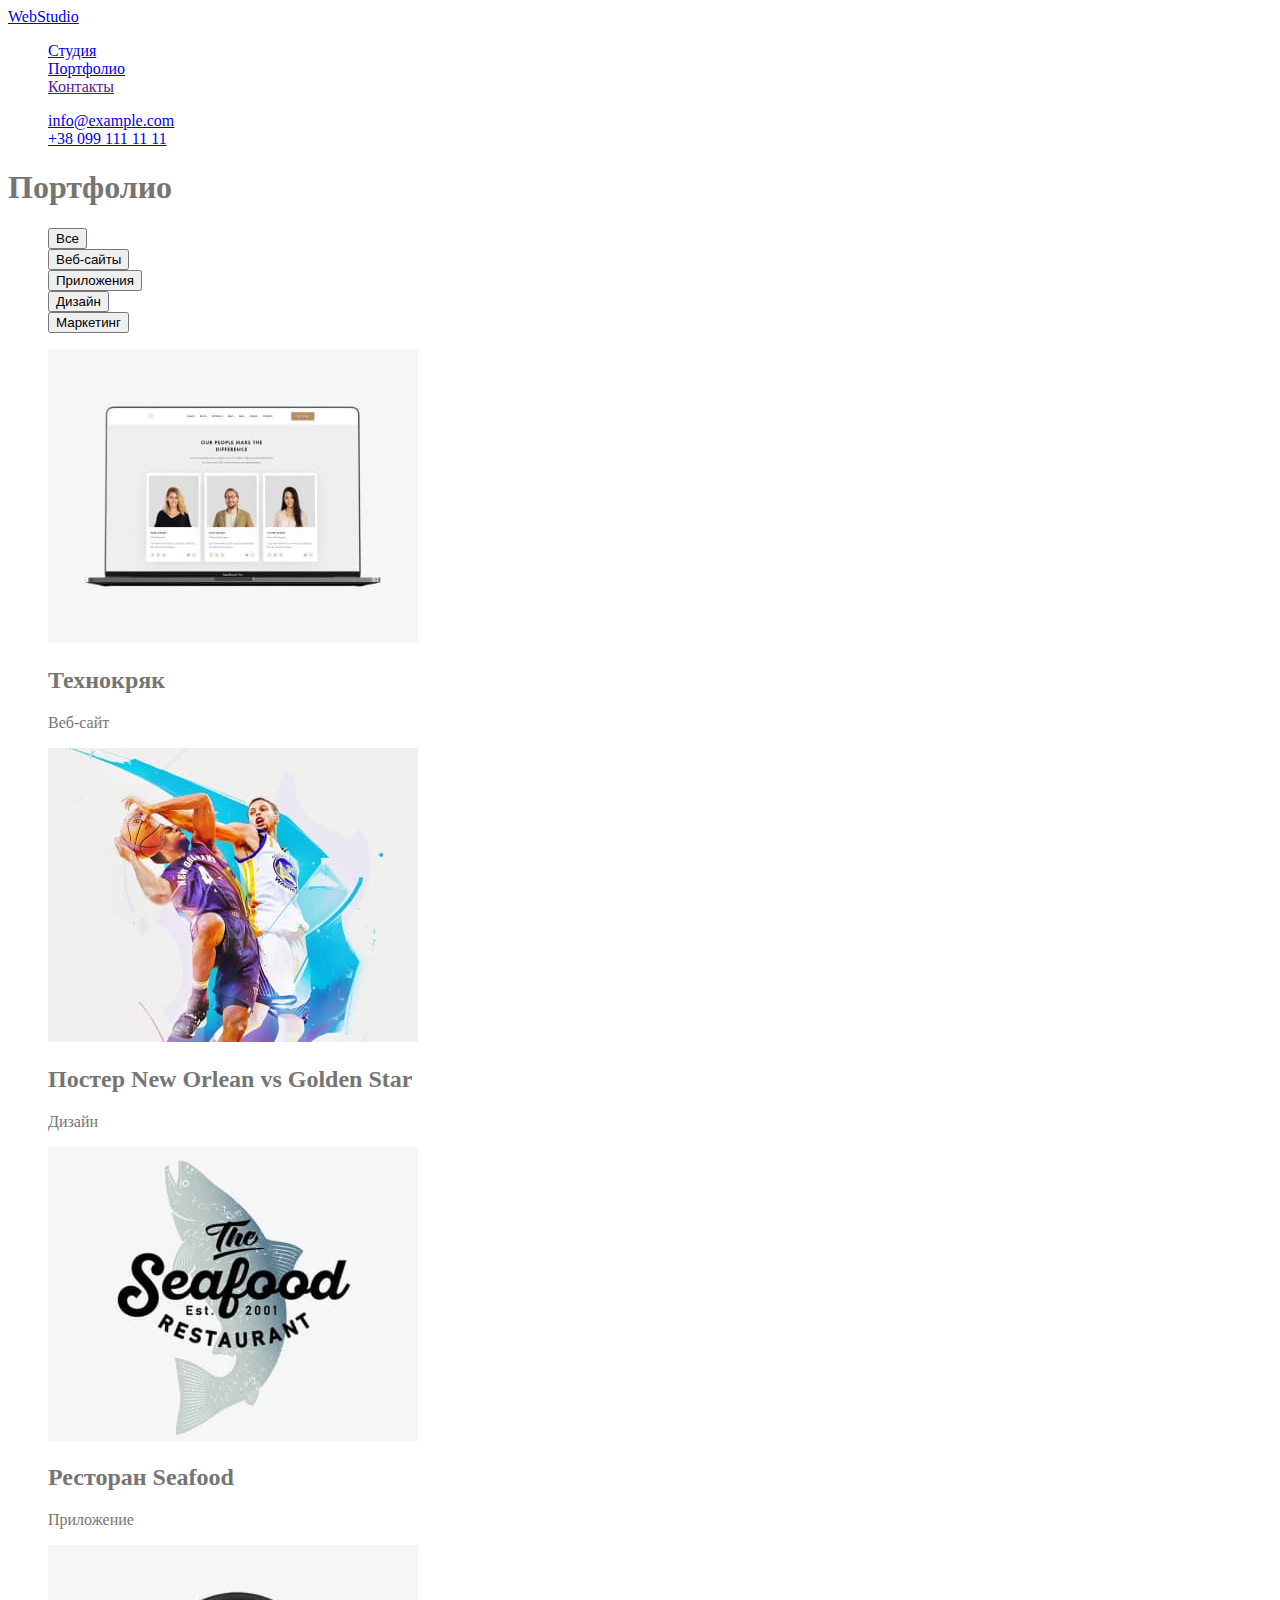
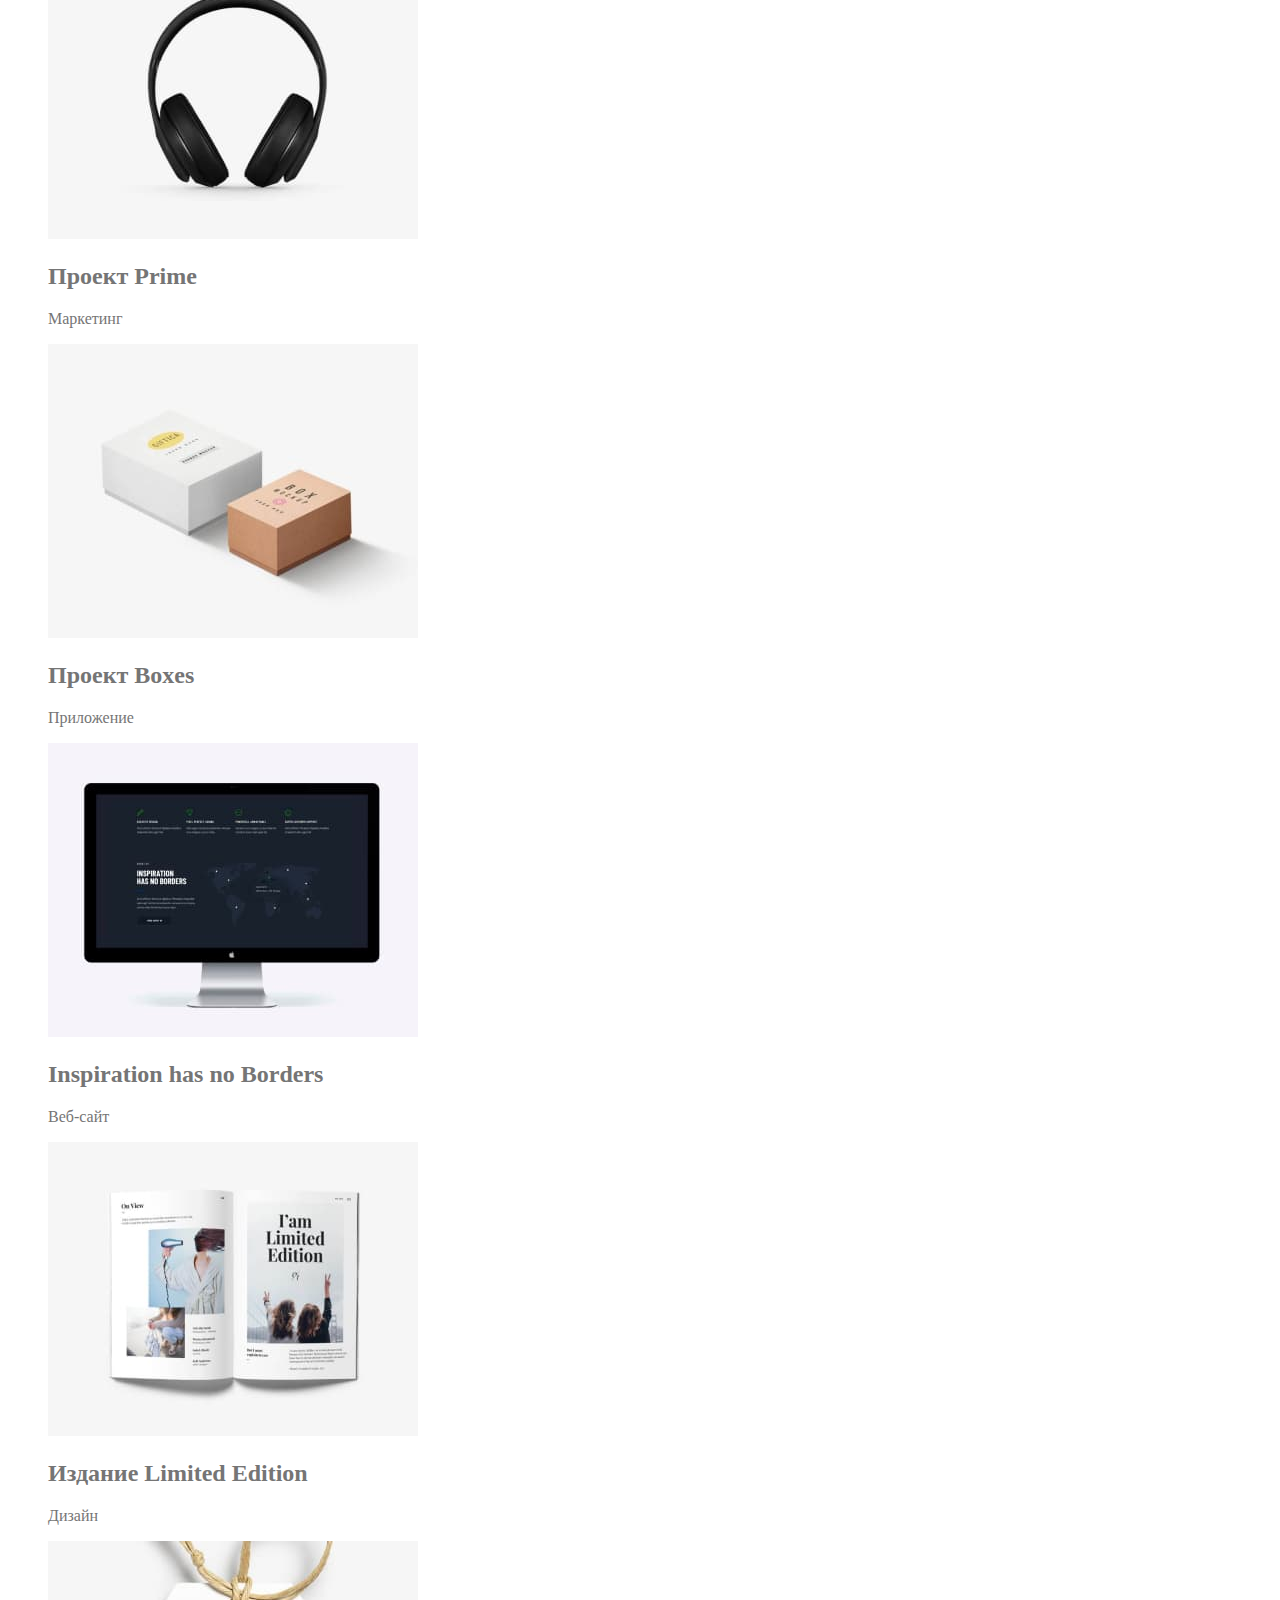
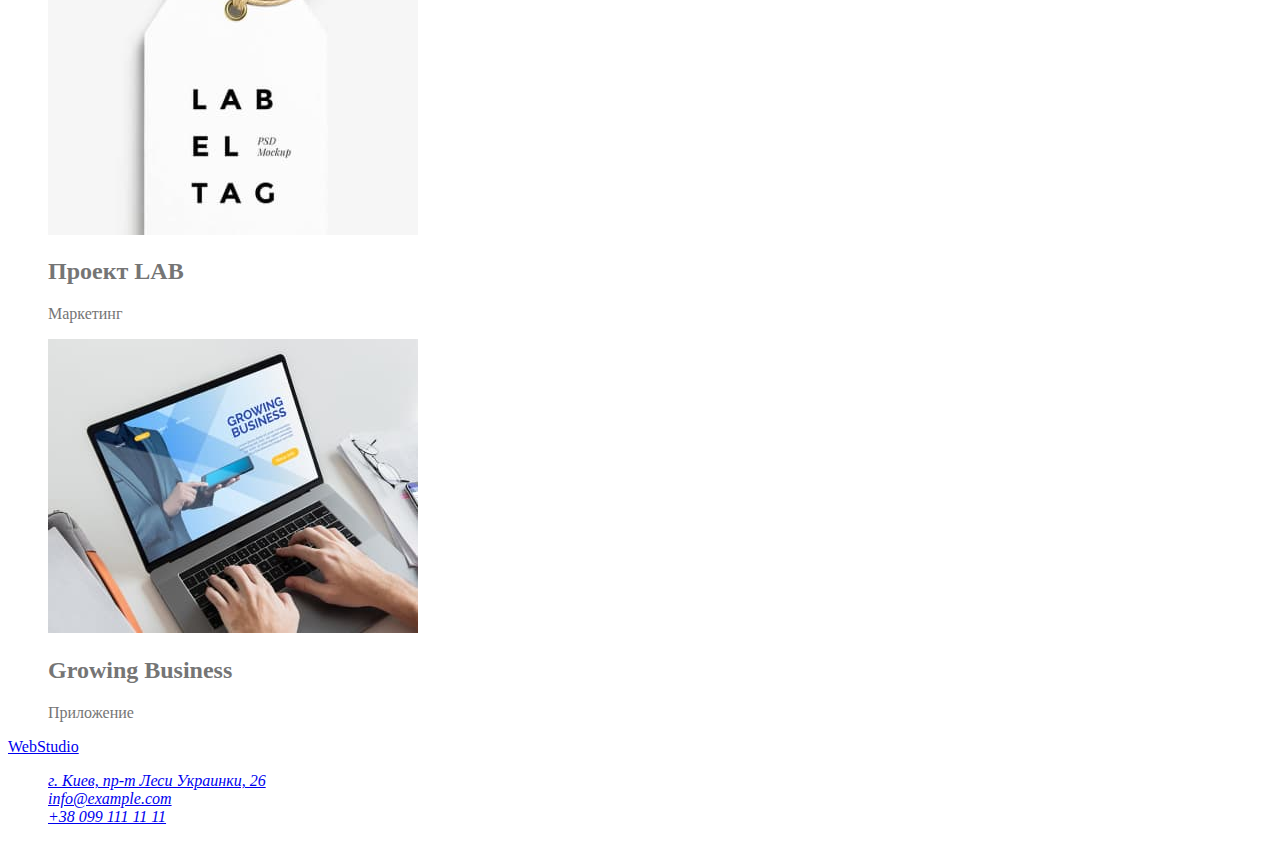
==== portfolio.html @ 1c6e6de5 "М2 Ч1" ====
<!DOCTYPE html>
<html lang="ru">

<head>
    <meta charset="UTF-8">
    <meta http-equiv="X-UA-Compatible" content="IE=edge">
    <meta name="viewport" content="width=device-width, initial-scale=1.0">
    <title>Фотостудия</title>
    <link rel="stylesheet" href="./CSS/styles.css">
</head>

<body class="page">
    <!-- Шапка -->
    <header class="page-header">
        <nav>
            <a href="./index.html" class="logo">WebStudio</a>
            <ul class="site-nav">
                <li><a href="./index.html" class="link">Студия</a></li>
                <li><a href="./portfolio.html" class="link">Портфолио</a></li>
                <li><a href="" class="link">Контакты</a></li>
            </ul>
        </nav>
        <ul class="contacts-nav">
            <li>
                <a href="mailto:info@example.com" class="link">info@example.com</a>
            </li>
            <li>
                <a href="tel:+380991111111" class="link">+38 099 111 11 11</a>
            </li>
        </ul>
    </header>
    <!-- Мейн -->
    <main>
        <section>
        <h1>Портфолио</h1>
        <ul>
            <li><button type="button" class="button">Все</button></li>
            <li><button type="button" class="button">Веб-сайты</button></li>
            <li><button type="button" class="button">Приложения</button></li>
            <li><button type="button" class="button">Дизайн</button></li>
            <li><button type="button" class="button">Маркетинг</button></li>
        </ul>
        <ul>
            <li>
                <img src="./images/img2-1.jpg" alt="Фото ноутбука з открытым дисплеем" width="370" height="294">
                <h2>Технокряк</h2>
                <p>Веб-сайт</p>
                <!-- <p></p> -->
            </li>
            <li>
                <img src="./images/img2-2.jpg" alt="Фото двух баскетболистов" width="370" height="294">
                <h2>Постер New Orlean vs Golden Star</h2>
                <p>Дизайн</p>
                <!-- <p></p> -->
            </li>
            <li>
                <img src="./images/img2-3.jpg" alt="Логотип ресторана морепродуктов" width="370" height="294">
                <h2>Ресторан Seafood</h2>
                <p>Приложение</p>
                <!-- <p></p> -->
            </li>
            <li>
                <img src="./images/img2-4.jpg" alt="Фото наушников" width="370" height="294">
                <h2>Проект Prime</h2>
                <p>Маркетинг</p>
                <!-- <p></p> -->
            </li>
            <li>
                <img src="./images/img2-5.jpg" alt="Фото двух коробок" width="370" height="294">
                <h2>Проект Boxes</h2>
                <p>Приложение</p>
                <!-- <p></p> -->
            </li>
            <li>
                <img src="./images/img2-6.jpg" alt="Фото моноблока Mac" width="370" height="294">
                <h2>Inspiration has no Borders</h2>
                <p>Веб-сайт</p>
                <!-- <p></p> -->
            </li>
            <li>
                <img src="./images/img2-7.jpg" alt="Фото открытой книги" width="370" height="294">
                <h2>Издание Limited Edition</h2>
                <p>Дизайн</p>
                <!-- <p></p> -->
            </li>
            <li>
                <img src="./images/img2-8.jpg" alt="Фото бирки" width="370" height="294">
                <h2>Проект LAB</h2>
                <p>Маркетинг</p>
                <!-- <p></p> -->
            </li>
            <li>
                <img src="./images/img2-9.jpg" alt="Фото процеса печати на ноутбуке" width="370" height="294">
                <h2>Growing Business</h2>
                <p>Приложение</p>
                <!-- <p></p> -->
            </li>
        </ul>
        </section>
    </main>
    <!-- Футер -->
    <footer>
        <a href="./index.html">WebStudio</a>
        <address>
            <ul>
                <li><a href="https://www.google.com.ua/maps/place/%D0%B1%D1%83%D0%BB%D1%8C%D0%B2%D0%B0%D1%80+%D0%9B%D0%B5%D1%81%D1%96+%D0%A3%D0%BA%D1%80%D0%B0%D1%97%D0%BD%D0%BA%D0%B8,+26,+%D0%9A%D0%B8%D1%97%D0%B2,+02000/@50.4265807,30.5361971,17z/data=!3m1!4b1!4m5!3m4!1s0x40d4cf0e033ecbe9:0x57a4dffefec77da0!8m2!3d50.4265807!4d30.5383858?hl=uk&authuser=0"
                        target="_blank" rel="noopener noreferrer nofollow">г. Киев, пр-т Леси Украинки, 26</a></li>
                <li><a href="mailto:info@example.com">info@example.com</a></li>
                <li><a href="tel:+380991111111">+38 099 111 11 11</a></li>
            </ul>
        </address>
    </footer>
</body>

</html>
---- CSS/styles.css ----
/* Основний колір текста #757575 */
/* Допоміжний колір текста #212121 */
/* Акцент #2196F3 */
/* Основний колір фона #FFFFFF */
/* Допоміжний колір фона #F5F4FA */

:root {
    --primary-text-color: #757575;
    --title-text-color: #212121;
    --acceent-color: #2196F3;
    --primary-bg-color: #FFFFFF;
    --
}

.page {
    background-color: #fff;
    color: #757575;
}

ul {
    list-style: none;
}

.site-nav:hover, .site-nav:focus,
.contacts-nav:hover, .contacts-nav:focus {
    color: var(--acceent-color);
}
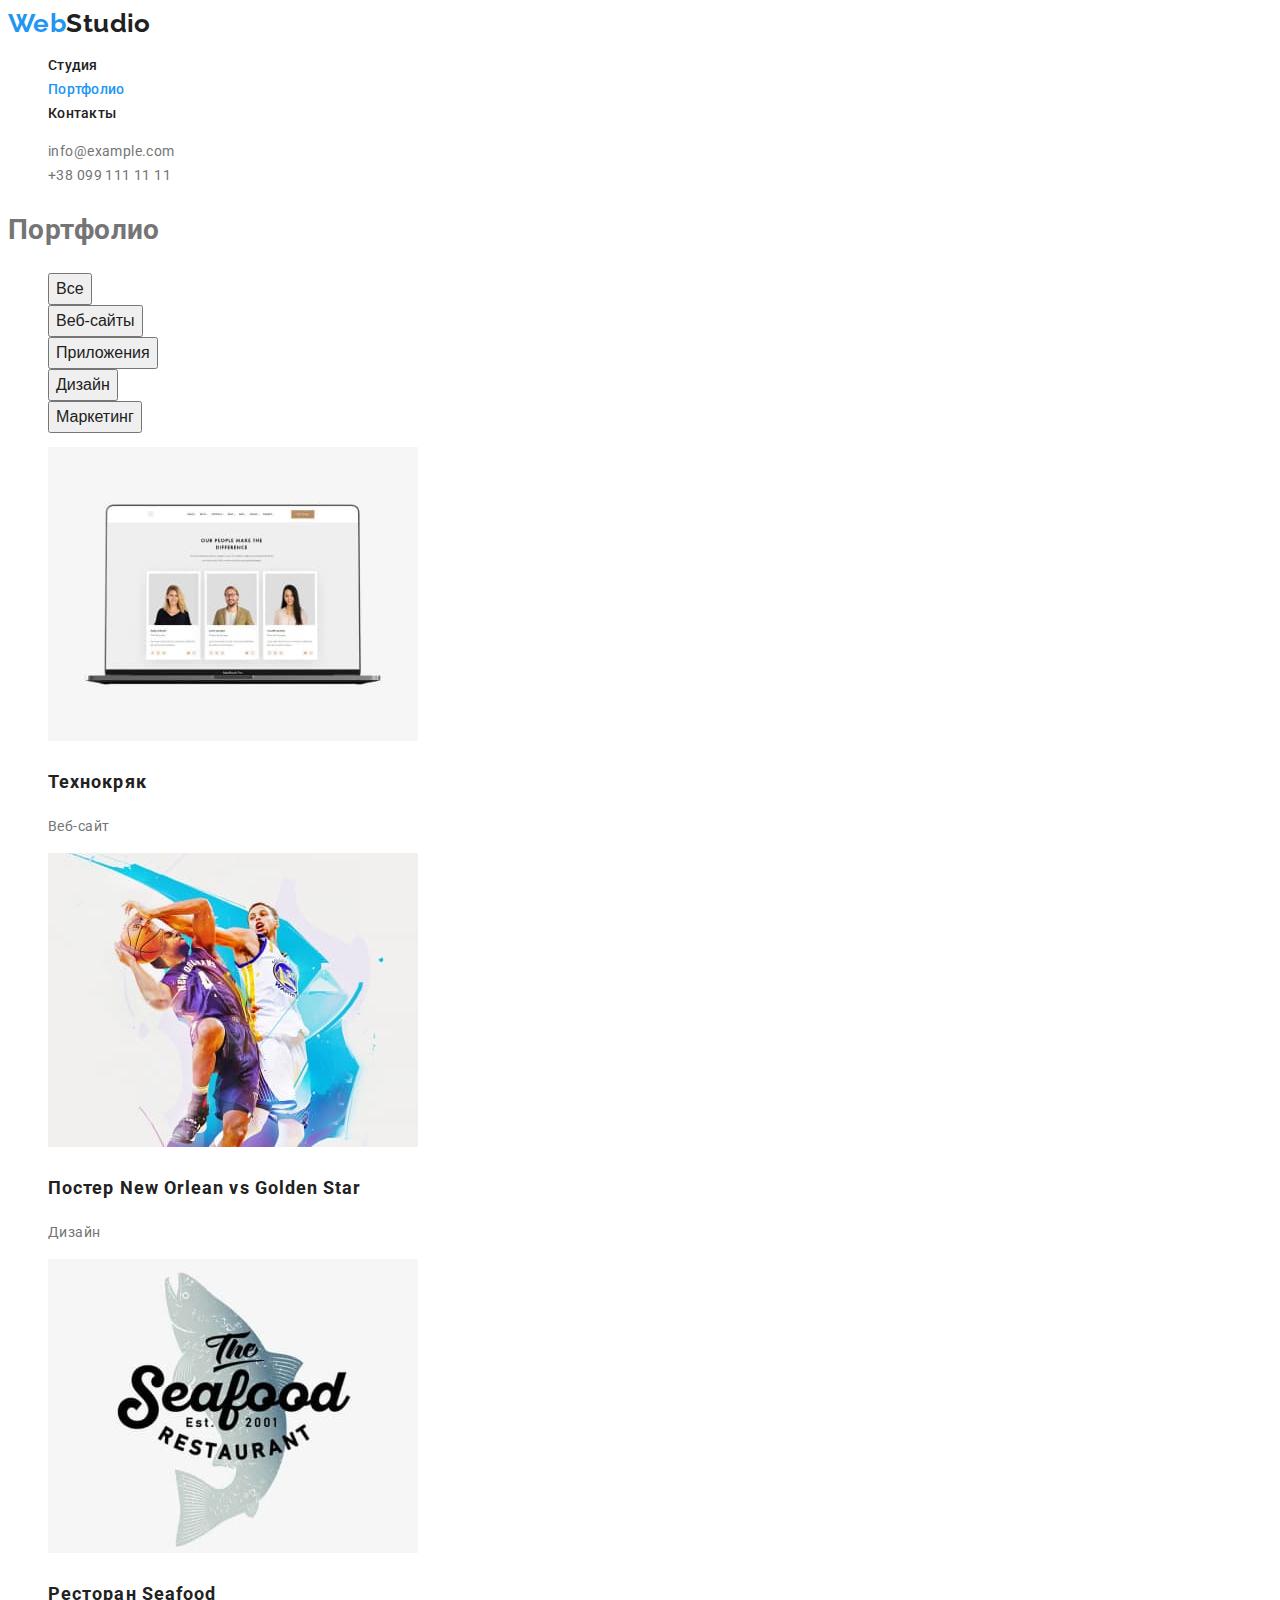
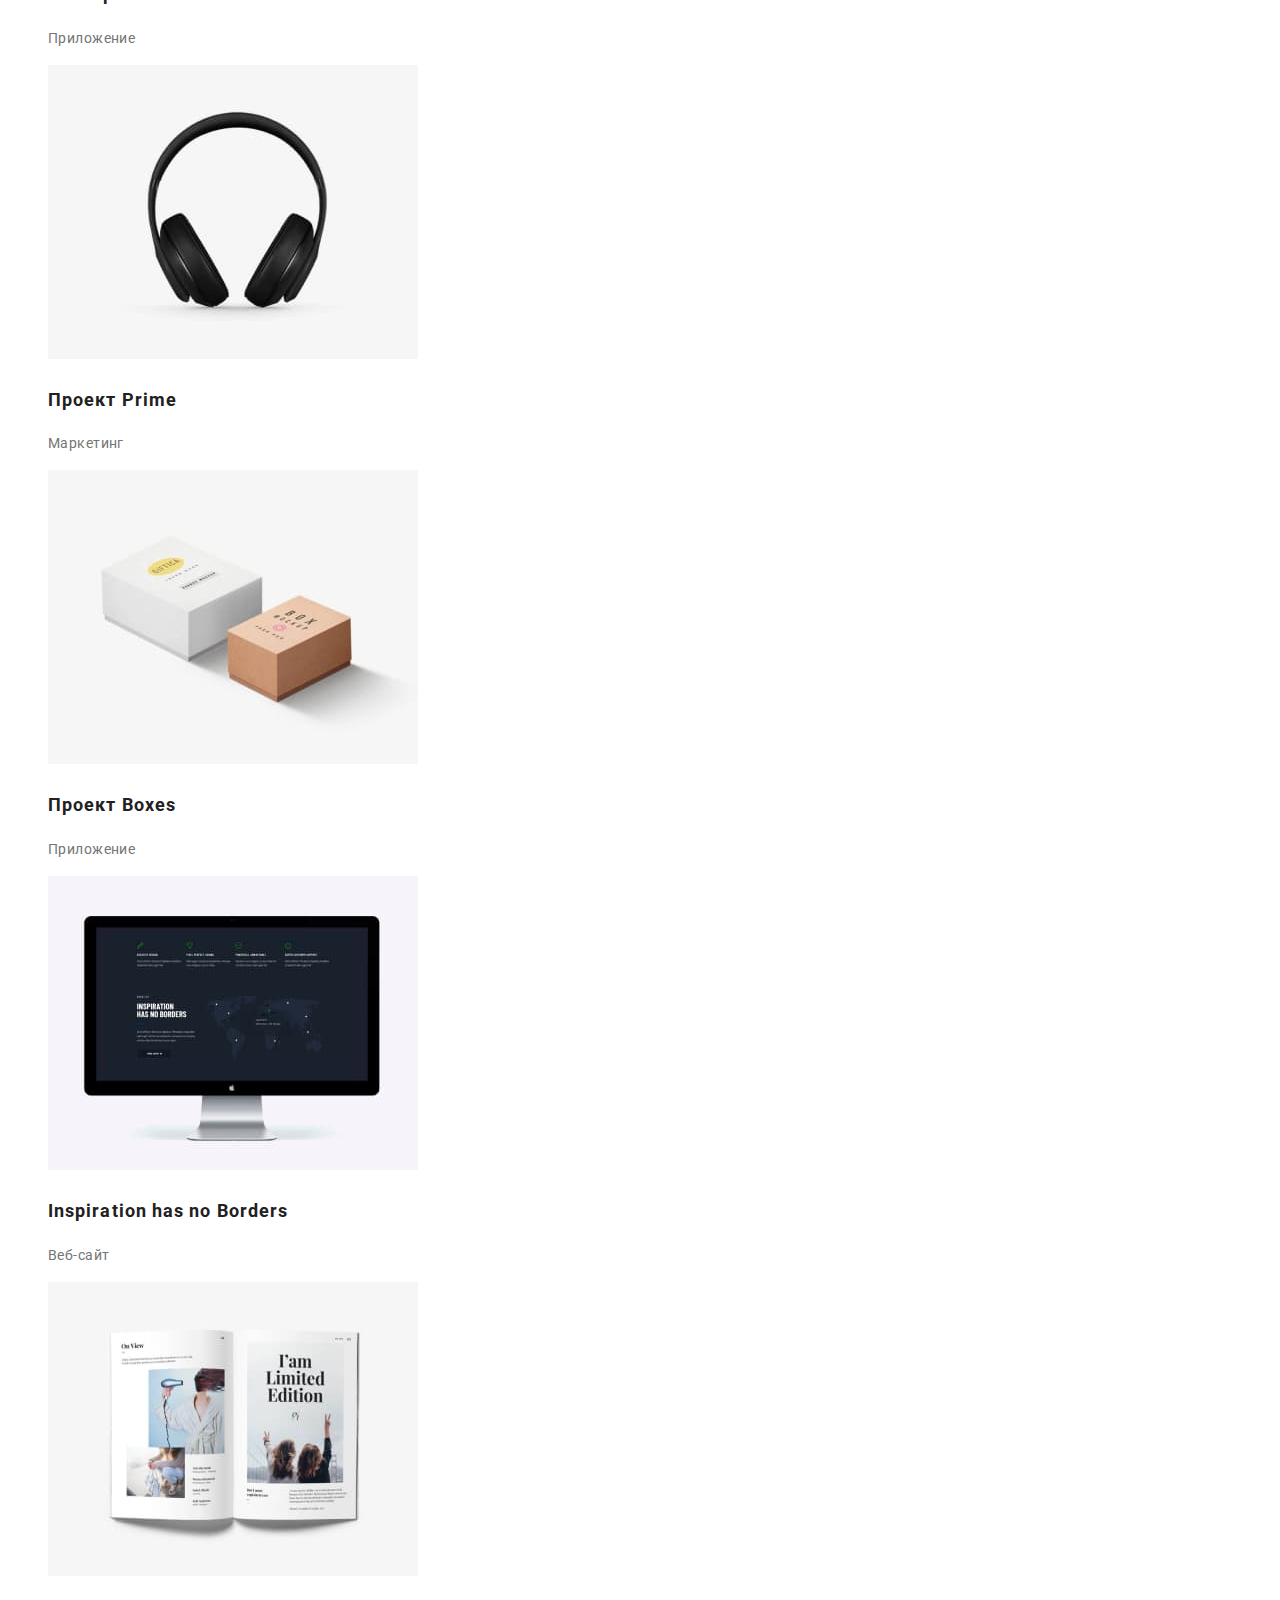
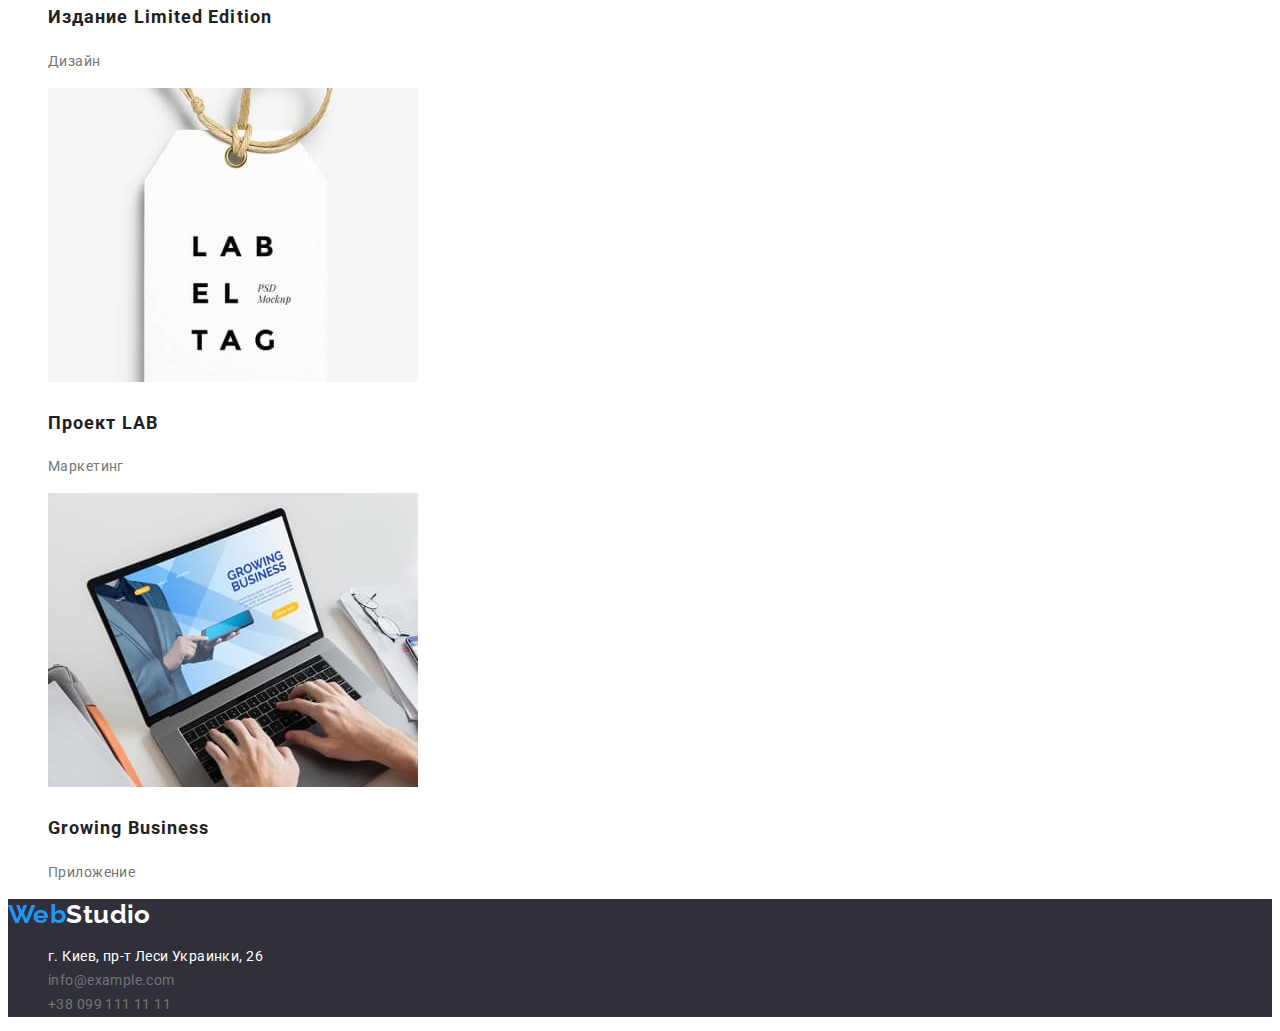
==== commit 060e282d: "М2 Ч2" ====
--- a/portfolio.html
+++ b/portfolio.html
@@ -5,93 +5,95 @@
     <meta charset="UTF-8">
     <meta http-equiv="X-UA-Compatible" content="IE=edge">
     <meta name="viewport" content="width=device-width, initial-scale=1.0">
-    <title>Фотостудия</title>
+    <title>Портфолио</title>
+    <link href="https://fonts.googleapis.com/css2?family=Raleway:wght@700&family=Roboto:wght@400;500;700;900&display=swap"
+        rel="stylesheet">
     <link rel="stylesheet" href="./CSS/styles.css">
 </head>
 
 <body class="page">
     <!-- Шапка -->
-    <header class="page-header">
-        <nav>
-            <a href="./index.html" class="logo">WebStudio</a>
-            <ul class="site-nav">
-                <li><a href="./index.html" class="link">Студия</a></li>
-                <li><a href="./portfolio.html" class="link">Портфолио</a></li>
-                <li><a href="" class="link">Контакты</a></li>
-            </ul>
-        </nav>
-        <ul class="contacts-nav">
-            <li>
-                <a href="mailto:info@example.com" class="link">info@example.com</a>
-            </li>
-            <li>
-                <a href="tel:+380991111111" class="link">+38 099 111 11 11</a>
-            </li>
+<header class="page-header">
+    <nav>
+        <a href="./index.html" class="logo"><span class="accent-header">Web</span>Studio</a>
+        <ul class="site-nav">
+            <li><a href="./index.html" class="link">Студия</a></li>
+            <li><a href="./portfolio.html" class="link current">Портфолио</a></li>
+            <li><a href="" class="link">Контакты</a></li>
         </ul>
-    </header>
+    </nav>
+    <ul class="contacts-nav">
+        <li>
+            <a href="mailto:info@example.com" class="link">info@example.com</a>
+        </li>
+        <li>
+            <a href="tel:+380991111111" class="link">+38 099 111 11 11</a>
+        </li>
+    </ul>
+</header>
     <!-- Мейн -->
     <main>
-        <section>
+        <section class="portfolio">
         <h1>Портфолио</h1>
         <ul>
-            <li><button type="button" class="button">Все</button></li>
-            <li><button type="button" class="button">Веб-сайты</button></li>
-            <li><button type="button" class="button">Приложения</button></li>
-            <li><button type="button" class="button">Дизайн</button></li>
-            <li><button type="button" class="button">Маркетинг</button></li>
+            <li><button type="button" class="portfolio-button">Все</button></li>
+            <li><button type="button" class="portfolio-button">Веб-сайты</button></li>
+            <li><button type="button" class="portfolio-button">Приложения</button></li>
+            <li><button type="button" class="portfolio-button">Дизайн</button></li>
+            <li><button type="button" class="portfolio-button">Маркетинг</button></li>
         </ul>
         <ul>
             <li>
                 <img src="./images/img2-1.jpg" alt="Фото ноутбука з открытым дисплеем" width="370" height="294">
-                <h2>Технокряк</h2>
+                <h2 class="portfolio-title">Технокряк</h2>
                 <p>Веб-сайт</p>
                 <!-- <p></p> -->
             </li>
             <li>
                 <img src="./images/img2-2.jpg" alt="Фото двух баскетболистов" width="370" height="294">
-                <h2>Постер New Orlean vs Golden Star</h2>
+                <h2 class="portfolio-title">Постер New Orlean vs Golden Star</h2>
                 <p>Дизайн</p>
                 <!-- <p></p> -->
             </li>
             <li>
                 <img src="./images/img2-3.jpg" alt="Логотип ресторана морепродуктов" width="370" height="294">
-                <h2>Ресторан Seafood</h2>
+                <h2 class="portfolio-title">Ресторан Seafood</h2>
                 <p>Приложение</p>
                 <!-- <p></p> -->
             </li>
             <li>
                 <img src="./images/img2-4.jpg" alt="Фото наушников" width="370" height="294">
-                <h2>Проект Prime</h2>
+                <h2 class="portfolio-title">Проект Prime</h2>
                 <p>Маркетинг</p>
                 <!-- <p></p> -->
             </li>
             <li>
                 <img src="./images/img2-5.jpg" alt="Фото двух коробок" width="370" height="294">
-                <h2>Проект Boxes</h2>
+                <h2 class="portfolio-title">Проект Boxes</h2>
                 <p>Приложение</p>
                 <!-- <p></p> -->
             </li>
             <li>
                 <img src="./images/img2-6.jpg" alt="Фото моноблока Mac" width="370" height="294">
-                <h2>Inspiration has no Borders</h2>
+                <h2 class="portfolio-title">Inspiration has no Borders</h2>
                 <p>Веб-сайт</p>
                 <!-- <p></p> -->
             </li>
             <li>
                 <img src="./images/img2-7.jpg" alt="Фото открытой книги" width="370" height="294">
-                <h2>Издание Limited Edition</h2>
+                <h2 class="portfolio-title">Издание Limited Edition</h2>
                 <p>Дизайн</p>
                 <!-- <p></p> -->
             </li>
             <li>
                 <img src="./images/img2-8.jpg" alt="Фото бирки" width="370" height="294">
-                <h2>Проект LAB</h2>
+                <h2 class="portfolio-title">Проект LAB</h2>
                 <p>Маркетинг</p>
                 <!-- <p></p> -->
             </li>
             <li>
                 <img src="./images/img2-9.jpg" alt="Фото процеса печати на ноутбуке" width="370" height="294">
-                <h2>Growing Business</h2>
+                <h2 class="portfolio-title">Growing Business</h2>
                 <p>Приложение</p>
                 <!-- <p></p> -->
             </li>
@@ -99,12 +101,13 @@
         </section>
     </main>
     <!-- Футер -->
-    <footer>
-        <a href="./index.html">WebStudio</a>
+    <footer class="page-footer">
+        <a href="./index.html" class="logo"><span class="accent-footer">Web</span>Studio</a>
         <address>
             <ul>
                 <li><a href="https://www.google.com.ua/maps/place/%D0%B1%D1%83%D0%BB%D1%8C%D0%B2%D0%B0%D1%80+%D0%9B%D0%B5%D1%81%D1%96+%D0%A3%D0%BA%D1%80%D0%B0%D1%97%D0%BD%D0%BA%D0%B8,+26,+%D0%9A%D0%B8%D1%97%D0%B2,+02000/@50.4265807,30.5361971,17z/data=!3m1!4b1!4m5!3m4!1s0x40d4cf0e033ecbe9:0x57a4dffefec77da0!8m2!3d50.4265807!4d30.5383858?hl=uk&authuser=0"
-                        target="_blank" rel="noopener noreferrer nofollow">г. Киев, пр-т Леси Украинки, 26</a></li>
+                        target="_blank" rel="noopener noreferrer nofollow" class="address">г. Киев, пр-т Леси Украинки,
+                        26</a></li>
                 <li><a href="mailto:info@example.com">info@example.com</a></li>
                 <li><a href="tel:+380991111111">+38 099 111 11 11</a></li>
             </ul>
--- a/CSS/styles.css
+++ b/CSS/styles.css
@@ -9,19 +9,161 @@
     --title-text-color: #212121;
     --acceent-color: #2196F3;
     --primary-bg-color: #FFFFFF;
-    --
+    --secondary-bg-color: #F5F4FA;
 }
 
 .page {
-    background-color: #fff;
-    color: #757575;
+    background-color: var(--primary-bg-color);
+    color: var(--primary-text-color);
+
+    font-family: Roboto, sans-serif;
+    font-weight: 400;
+    font-size: 14px;
+    line-height: 1.71;
+    letter-spacing: 0.03em;
+}
+
+.page-header .logo {
+    color: var(--title-text-color);
+
+    font-family: 'Raleway';
+    font-style: normal;
+    font-weight: 700;
+    font-size: 26px;
+    line-height: 1.19;
+}
+
+.page-header .logo:hover,
+.page-header .logo:focus {
+    color: var(--acceent-color);
+}
+
+.logo .accent-header {
+    color: var(--acceent-color);
+}
+
+.site-nav .link{
+    color: var(--title-text-color);
+
+    font-weight: 500;
+    line-height: 1.14;
+    letter-spacing: 0.02em;
+}
+
+.site-nav .link:hover,
+.site-nav .link:focus,
+.contacts-nav .link:hover,
+.contacts-nav .link:focus {
+    color: var(--acceent-color);
+}
+
+.hero {
+    background-color: #2F303A;
+}
+
+.hero-title {
+    color: #FFFFFF;
+
+    font-weight: 900;
+    font-size: 44px;
+    line-height: 1.36;
+    text-align: center;
+    letter-spacing: 0.06em;
+    text-transform: uppercase;
+}
+
+.hero-button {
+    background-color: var(--acceent-color);
+
+    color: var(--primary-bg-color);
 }
 
 ul {
     list-style: none;
 }
 
-.site-nav:hover, .site-nav:focus,
-.contacts-nav:hover, .contacts-nav:focus {
+.section-title {
+    color: var(--title-text-color);
+
+    font-weight: 700;
+    font-size: 36px;
+    line-height: 1.16;
+    text-align: center;
+}
+
+.list-title {
+    color: var(--title-text-color);
+
+    font-weight: 700;
+    font-size: 14px;
+    line-height: 1.14;
+    text-transform: uppercase;
+}
+
+.section-team {
+    background-color: var(--secondary-bg-color);
+}
+
+.page-footer {
+    background-color: #2F303A;
+    
+}
+
+.page-footer .logo {
+    color: #FFFFFF;
+
+    font-family: 'Raleway';
+    font-style: normal;
+    font-weight: 700;
+    font-size: 26px;
+    line-height: 1.19;
+}
+
+.page-footer .logo:hover,
+.page-footer .logo:focus {
     color: var(--acceent-color);
+}
+
+.logo .accent-footer {
+    color: var(--acceent-color);
+}
+
+a {
+    color: inherit;
+
+    text-decoration: none;
+}
+
+address {
+    font-style: normal;
+}
+
+.address {
+    color: #FFFFFF;
+
+    font-weight: 400;
+    font-size: 14px;
+    line-height: 1.71;
+}
+
+.link.current {
+    color: var(--acceent-color);
+}
+
+.portfolio-button {
+    color: var(--title-text-color);
+
+    font-weight: 500;
+    font-size: 16px;
+    line-height: 1.63; 
+    text-align: center;
+}
+
+.portfolio-title {
+    color: var(--title-text-color);
+
+    font-weight: 700;
+    font-size: 18px;
+    line-height: 2;
+    letter-spacing: 0.06em;
 }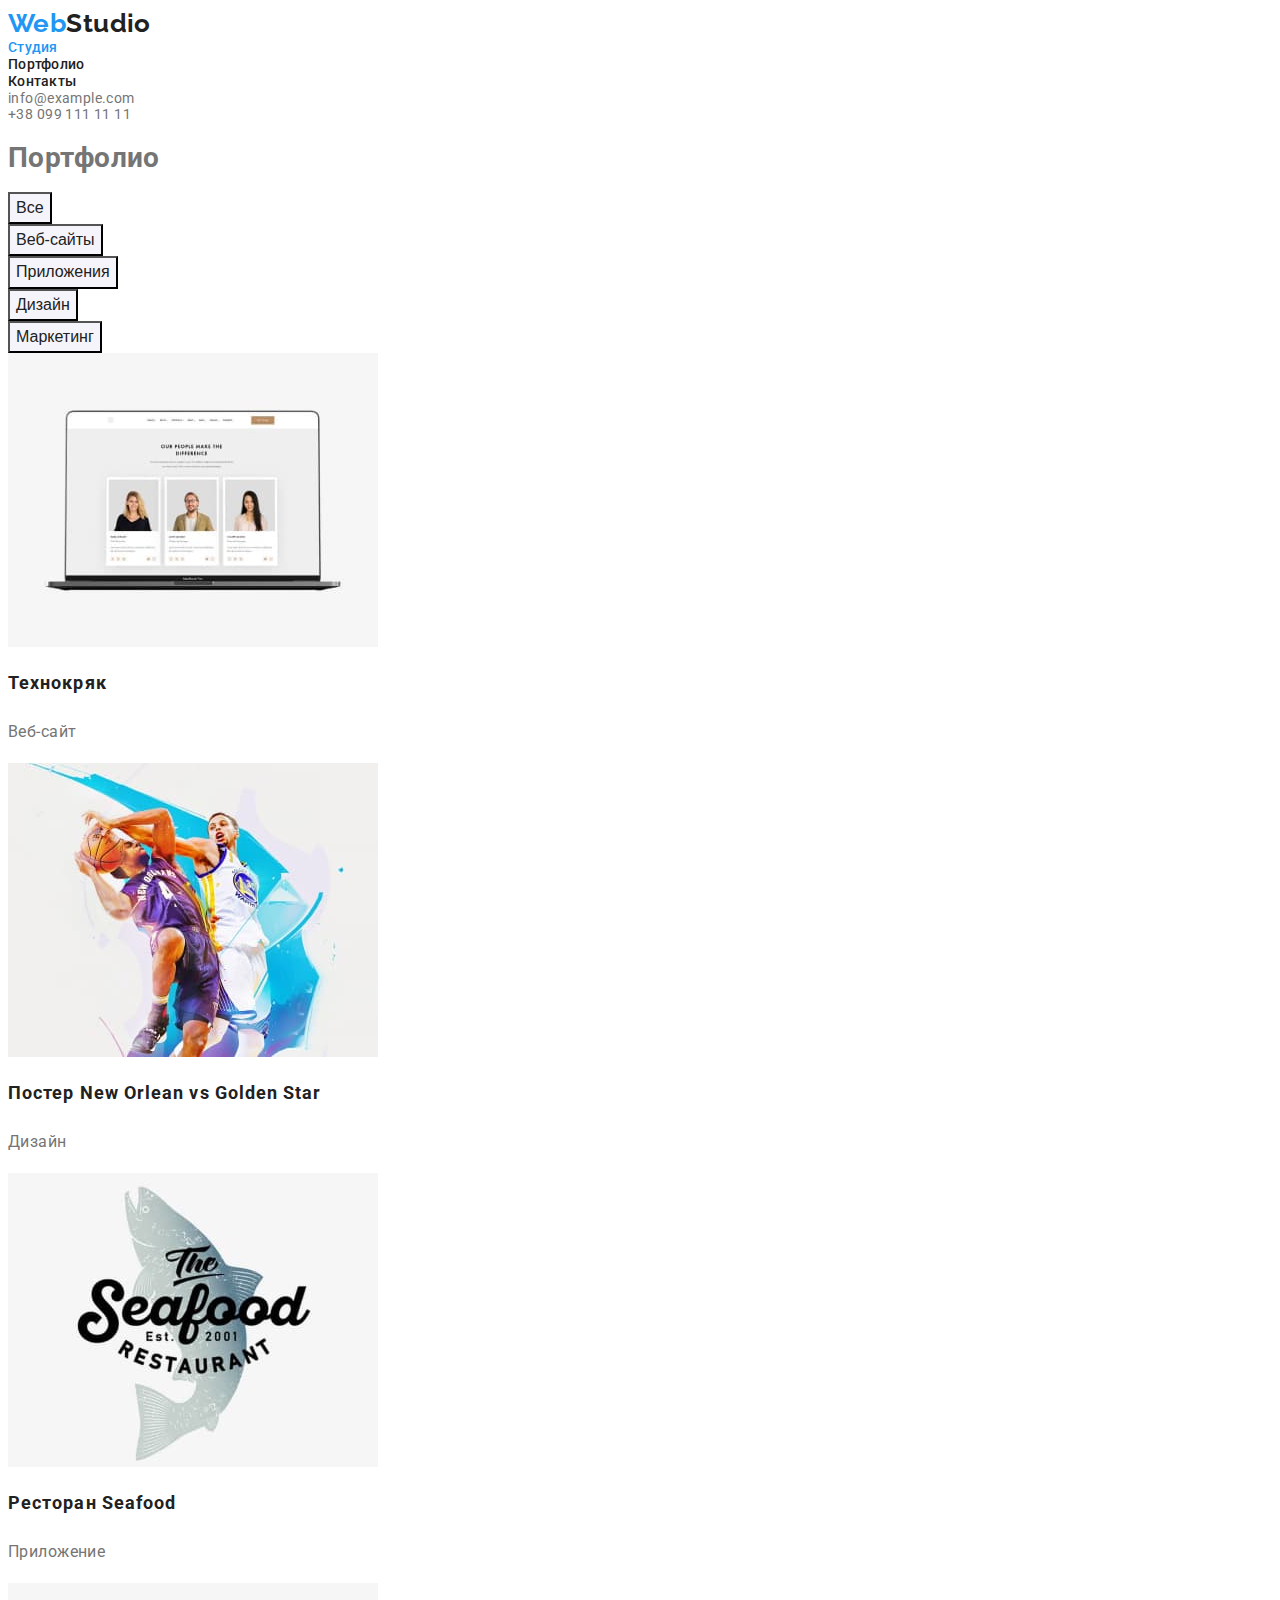
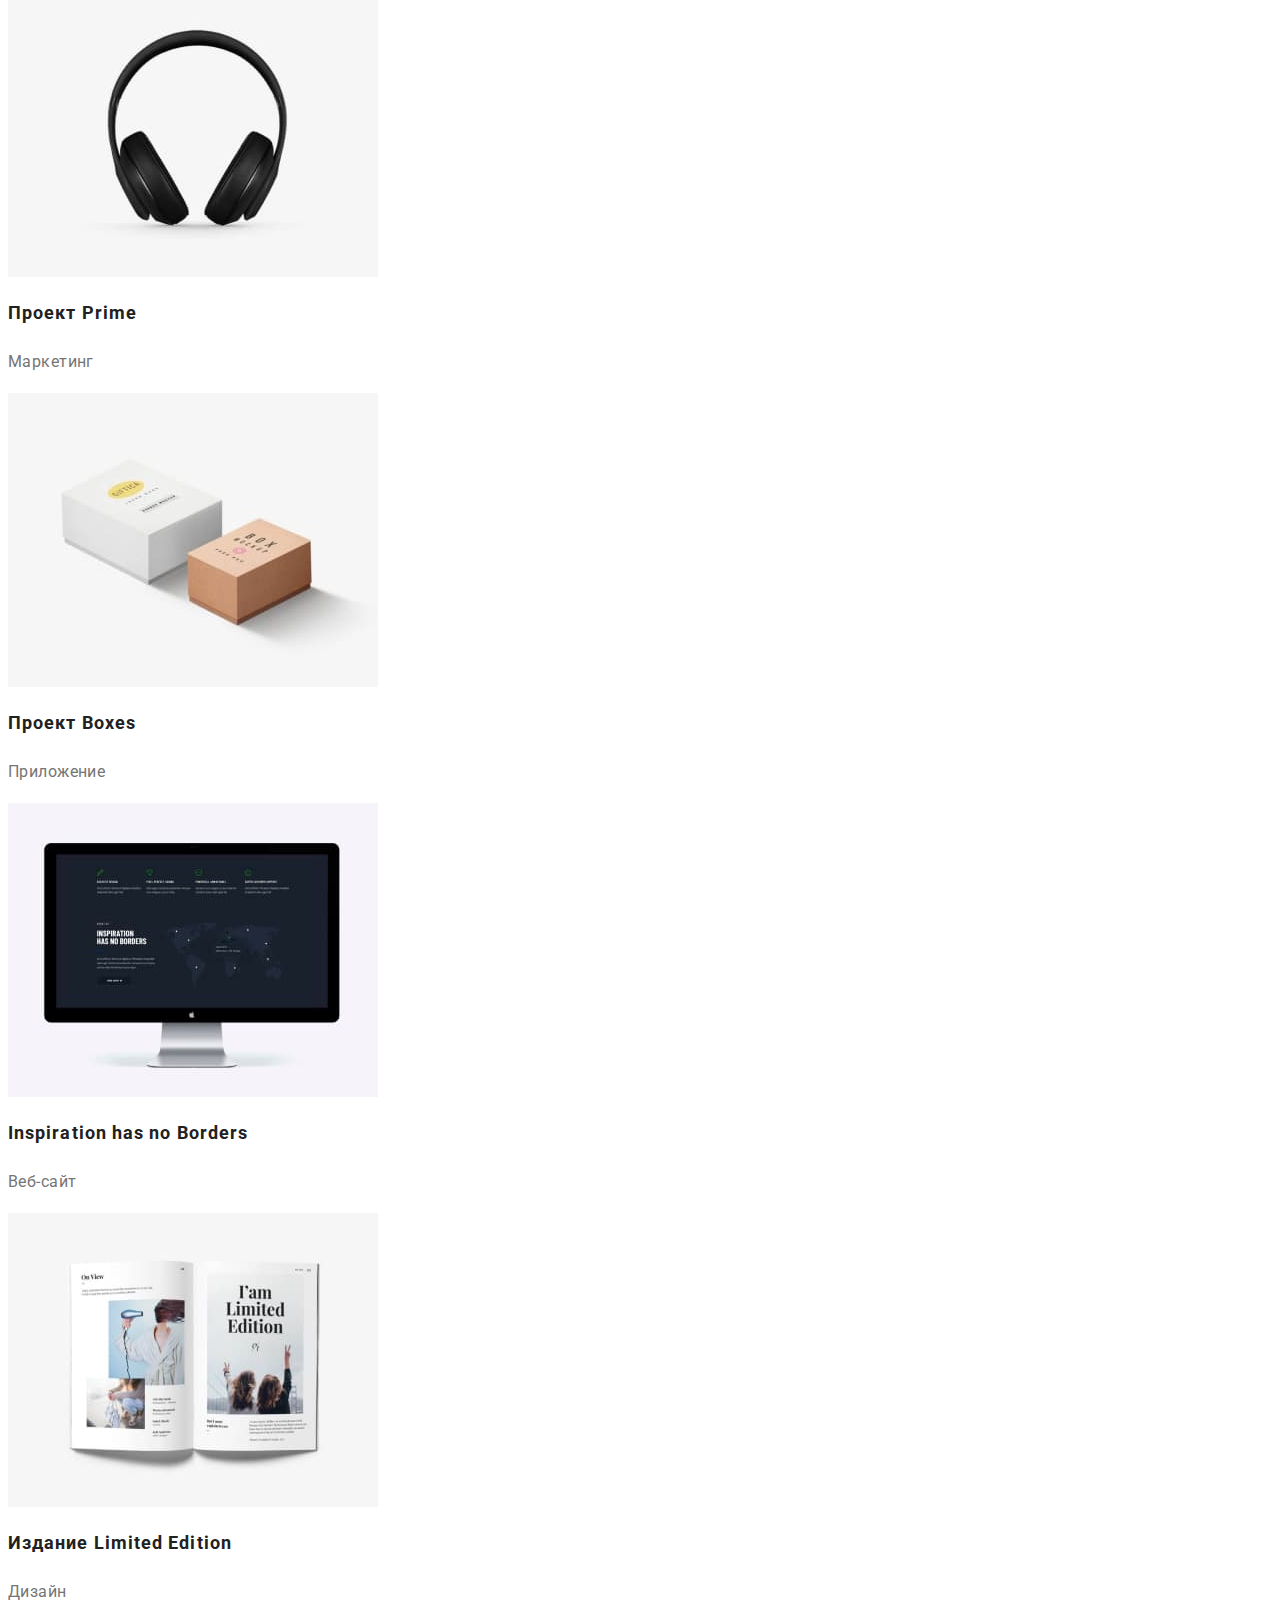
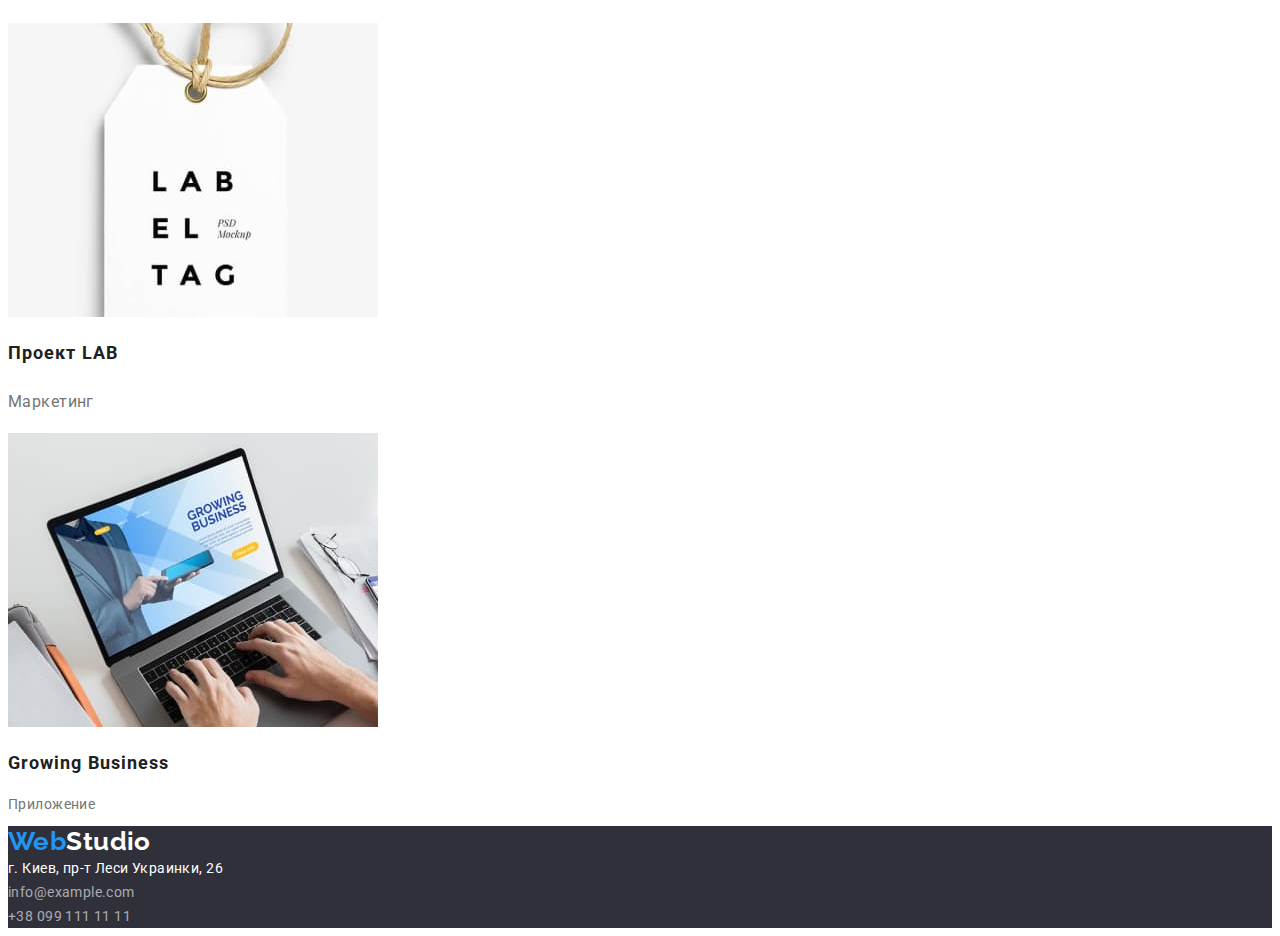
==== commit 80e2e090: "М2Ч2 з виправленнями" ====
--- a/portfolio.html
+++ b/portfolio.html
@@ -1,118 +1,148 @@
 <!DOCTYPE html>
 <html lang="ru">
+  <head>
+    <meta charset="UTF-8" />
+    <meta http-equiv="X-UA-Compatible" content="IE=edge" />
+    <meta name="viewport" content="width=device-width, initial-scale=1.0" />
+    <title>Портфолио</title>
+    <link
+      href="https://fonts.googleapis.com/css2?family=Raleway:wght@700&family=Roboto:wght@400;500;700;900&display=swap"
+      rel="stylesheet"
+    />
+    <link rel="stylesheet" href="./CSS/styles.css" />
+  </head>
 
-<head>
-    <meta charset="UTF-8">
-    <meta http-equiv="X-UA-Compatible" content="IE=edge">
-    <meta name="viewport" content="width=device-width, initial-scale=1.0">
-    <title>Портфолио</title>
-    <link href="https://fonts.googleapis.com/css2?family=Raleway:wght@700&family=Roboto:wght@400;500;700;900&display=swap"
-        rel="stylesheet">
-    <link rel="stylesheet" href="./CSS/styles.css">
-</head>
-
-<body class="page">
+  <body class="page">
     <!-- Шапка -->
-<header class="page-header">
-    <nav>
-        <a href="./index.html" class="logo"><span class="accent-header">Web</span>Studio</a>
+    <header class="page-header">
+      <nav>
+        <a href="./index.html" class="logo link"><span class="accent-header">Web</span>Studio</a>
         <ul class="site-nav">
-            <li><a href="./index.html" class="link">Студия</a></li>
-            <li><a href="./portfolio.html" class="link current">Портфолио</a></li>
-            <li><a href="" class="link">Контакты</a></li>
+          <li><a href="./index.html" class="link current">Студия</a></li>
+          <li><a href="./portfolio.html" class="link">Портфолио</a></li>
+          <li><a href="" class="link">Контакты</a></li>
         </ul>
-    </nav>
-    <ul class="contacts-nav">
+      </nav>
+      <ul class="contacts-nav">
         <li>
-            <a href="mailto:info@example.com" class="link">info@example.com</a>
+          <a href="mailto:info@example.com" class="link">info@example.com</a>
         </li>
         <li>
-            <a href="tel:+380991111111" class="link">+38 099 111 11 11</a>
+          <a href="tel:+380991111111" class="link">+38 099 111 11 11</a>
         </li>
-    </ul>
-</header>
+      </ul>
+    </header>
     <!-- Мейн -->
     <main>
-        <section class="portfolio">
+      <section class="portfolio">
         <h1>Портфолио</h1>
         <ul>
-            <li><button type="button" class="portfolio-button">Все</button></li>
-            <li><button type="button" class="portfolio-button">Веб-сайты</button></li>
-            <li><button type="button" class="portfolio-button">Приложения</button></li>
-            <li><button type="button" class="portfolio-button">Дизайн</button></li>
-            <li><button type="button" class="portfolio-button">Маркетинг</button></li>
+          <li><button type="button" class="portfolio-button">Все</button></li>
+          <li><button type="button" class="portfolio-button">Веб-сайты</button></li>
+          <li><button type="button" class="portfolio-button">Приложения</button></li>
+          <li><button type="button" class="portfolio-button">Дизайн</button></li>
+          <li><button type="button" class="portfolio-button">Маркетинг</button></li>
         </ul>
         <ul>
-            <li>
-                <img src="./images/img2-1.jpg" alt="Фото ноутбука з открытым дисплеем" width="370" height="294">
-                <h2 class="portfolio-title">Технокряк</h2>
-                <p>Веб-сайт</p>
-                <!-- <p></p> -->
-            </li>
-            <li>
-                <img src="./images/img2-2.jpg" alt="Фото двух баскетболистов" width="370" height="294">
-                <h2 class="portfolio-title">Постер New Orlean vs Golden Star</h2>
-                <p>Дизайн</p>
-                <!-- <p></p> -->
-            </li>
-            <li>
-                <img src="./images/img2-3.jpg" alt="Логотип ресторана морепродуктов" width="370" height="294">
-                <h2 class="portfolio-title">Ресторан Seafood</h2>
-                <p>Приложение</p>
-                <!-- <p></p> -->
-            </li>
-            <li>
-                <img src="./images/img2-4.jpg" alt="Фото наушников" width="370" height="294">
-                <h2 class="portfolio-title">Проект Prime</h2>
-                <p>Маркетинг</p>
-                <!-- <p></p> -->
-            </li>
-            <li>
-                <img src="./images/img2-5.jpg" alt="Фото двух коробок" width="370" height="294">
-                <h2 class="portfolio-title">Проект Boxes</h2>
-                <p>Приложение</p>
-                <!-- <p></p> -->
-            </li>
-            <li>
-                <img src="./images/img2-6.jpg" alt="Фото моноблока Mac" width="370" height="294">
-                <h2 class="portfolio-title">Inspiration has no Borders</h2>
-                <p>Веб-сайт</p>
-                <!-- <p></p> -->
-            </li>
-            <li>
-                <img src="./images/img2-7.jpg" alt="Фото открытой книги" width="370" height="294">
-                <h2 class="portfolio-title">Издание Limited Edition</h2>
-                <p>Дизайн</p>
-                <!-- <p></p> -->
-            </li>
-            <li>
-                <img src="./images/img2-8.jpg" alt="Фото бирки" width="370" height="294">
-                <h2 class="portfolio-title">Проект LAB</h2>
-                <p>Маркетинг</p>
-                <!-- <p></p> -->
-            </li>
-            <li>
-                <img src="./images/img2-9.jpg" alt="Фото процеса печати на ноутбуке" width="370" height="294">
-                <h2 class="portfolio-title">Growing Business</h2>
-                <p>Приложение</p>
-                <!-- <p></p> -->
-            </li>
+          <li>
+            <img
+              src="./images/img2-1.jpg"
+              alt="Фото ноутбука з открытым дисплеем"
+              width="370"
+              height="294"
+            />
+            <h2 class="portfolio-title">Технокряк</h2>
+            <p class="portfolio-title-p">Веб-сайт</p>
+            <!-- <p></p> -->
+          </li>
+          <li>
+            <img
+              src="./images/img2-2.jpg"
+              alt="Фото двух баскетболистов"
+              width="370"
+              height="294"
+            />
+            <h2 class="portfolio-title">Постер New Orlean vs Golden Star</h2>
+            <p class="portfolio-title-p">Дизайн</p>
+            <!-- <p></p> -->
+          </li>
+          <li>
+            <img
+              src="./images/img2-3.jpg"
+              alt="Логотип ресторана морепродуктов"
+              width="370"
+              height="294"
+            />
+            <h2 class="portfolio-title">Ресторан Seafood</h2>
+            <p class="portfolio-title-p">Приложение</p>
+            <!-- <p></p> -->
+          </li>
+          <li>
+            <img src="./images/img2-4.jpg" alt="Фото наушников" width="370" height="294" />
+            <h2 class="portfolio-title">Проект Prime</h2>
+            <p class="portfolio-title-p">Маркетинг</p>
+            <!-- <p></p> -->
+          </li>
+          <li>
+            <img src="./images/img2-5.jpg" alt="Фото двух коробок" width="370" height="294" />
+            <h2 class="portfolio-title">Проект Boxes</h2>
+            <p class="portfolio-title-p">Приложение</p>
+            <!-- <p></p> -->
+          </li>
+          <li>
+            <img src="./images/img2-6.jpg" alt="Фото моноблока Mac" width="370" height="294" />
+            <h2 class="portfolio-title">Inspiration has no Borders</h2>
+            <p class="portfolio-title-p">Веб-сайт</p>
+            <!-- <p></p> -->
+          </li>
+          <li>
+            <img src="./images/img2-7.jpg" alt="Фото открытой книги" width="370" height="294" />
+            <h2 class="portfolio-title">Издание Limited Edition</h2>
+            <p class="portfolio-title-p">Дизайн</p>
+            <!-- <p></p> -->
+          </li>
+          <li>
+            <img src="./images/img2-8.jpg" alt="Фото бирки" width="370" height="294" />
+            <h2 class="portfolio-title">Проект LAB</h2>
+            <p class="portfolio-title-p">Маркетинг</p>
+            <!-- <p></p> -->
+          </li>
+          <li>
+            <img
+              src="./images/img2-9.jpg"
+              alt="Фото процеса печати на ноутбуке"
+              width="370"
+              height="294"
+            />
+            <h2 class="portfolio-title">Growing Business</h2>
+            <p>Приложение</p>
+            <!-- <p></p> -->
+          </li>
         </ul>
-        </section>
+      </section>
     </main>
     <!-- Футер -->
     <footer class="page-footer">
-        <a href="./index.html" class="logo"><span class="accent-footer">Web</span>Studio</a>
-        <address>
-            <ul>
-                <li><a href="https://www.google.com.ua/maps/place/%D0%B1%D1%83%D0%BB%D1%8C%D0%B2%D0%B0%D1%80+%D0%9B%D0%B5%D1%81%D1%96+%D0%A3%D0%BA%D1%80%D0%B0%D1%97%D0%BD%D0%BA%D0%B8,+26,+%D0%9A%D0%B8%D1%97%D0%B2,+02000/@50.4265807,30.5361971,17z/data=!3m1!4b1!4m5!3m4!1s0x40d4cf0e033ecbe9:0x57a4dffefec77da0!8m2!3d50.4265807!4d30.5383858?hl=uk&authuser=0"
-                        target="_blank" rel="noopener noreferrer nofollow" class="address">г. Киев, пр-т Леси Украинки,
-                        26</a></li>
-                <li><a href="mailto:info@example.com">info@example.com</a></li>
-                <li><a href="tel:+380991111111">+38 099 111 11 11</a></li>
-            </ul>
-        </address>
+      <a href="./index.html" class="logo link"><span class="accent-footer">Web</span>Studio</a>
+      <address>
+        <ul class="page-footer-address">
+          <li>
+            <a
+              href="https://www.google.com.ua/maps/place/%D0%B1%D1%83%D0%BB%D1%8C%D0%B2%D0%B0%D1%80+%D0%9B%D0%B5%D1%81%D1%96+%D0%A3%D0%BA%D1%80%D0%B0%D1%97%D0%BD%D0%BA%D0%B8,+26,+%D0%9A%D0%B8%D1%97%D0%B2,+02000/@50.4265807,30.5361971,17z/data=!3m1!4b1!4m5!3m4!1s0x40d4cf0e033ecbe9:0x57a4dffefec77da0!8m2!3d50.4265807!4d30.5383858?hl=uk&authuser=0"
+              target="_blank"
+              rel="noopener noreferrer nofollow"
+              class="address link"
+              >г. Киев, пр-т Леси Украинки, 26</a
+            >
+          </li>
+          <li class="page-footer-contacts">
+            <a href="mailto:info@example.com" class="link">info@example.com</a>
+          </li>
+          <li class="page-footer-contacts">
+            <a href="tel:+380991111111" class="link">+38 099 111 11 11</a>
+          </li>
+        </ul>
+      </address>
     </footer>
-</body>
-
-</html>+  </body>
+</html>
--- a/CSS/styles.css
+++ b/CSS/styles.css
@@ -5,165 +5,214 @@
 /* Допоміжний колір фона #F5F4FA */
 
 :root {
-    --primary-text-color: #757575;
-    --title-text-color: #212121;
-    --acceent-color: #2196F3;
-    --primary-bg-color: #FFFFFF;
-    --secondary-bg-color: #F5F4FA;
+  --primary-text-color: #757575;
+  --title-text-color: #212121;
+  --secondary-text-color: #ffffff;
+  --acceent-color: #2196f3;
+  --primary-bg-color: #ffffff;
+  --secondary-bg-color: #f5f4fa;
 }
 
 .page {
-    background-color: var(--primary-bg-color);
-    color: var(--primary-text-color);
-
-    font-family: Roboto, sans-serif;
-    font-weight: 400;
-    font-size: 14px;
-    line-height: 1.71;
-    letter-spacing: 0.03em;
+  background-color: var(--primary-bg-color);
+  color: var(--primary-text-color);
+
+  font-family: Roboto, sans-serif;
+  font-weight: 400;
+  font-size: 14px;
+  letter-spacing: 0.03em;
 }
 
 .page-header .logo {
-    color: var(--title-text-color);
-
-    font-family: 'Raleway';
-    font-style: normal;
-    font-weight: 700;
-    font-size: 26px;
-    line-height: 1.19;
+  color: var(--title-text-color);
+
+  font-family: 'Raleway';
+  font-style: normal;
+  font-weight: 700;
+  font-size: 26px;
+  line-height: 1.19;
 }
 
 .page-header .logo:hover,
 .page-header .logo:focus {
-    color: var(--acceent-color);
+  color: var(--acceent-color);
 }
 
 .logo .accent-header {
-    color: var(--acceent-color);
-}
-
-.site-nav .link{
-    color: var(--title-text-color);
-
-    font-weight: 500;
-    line-height: 1.14;
-    letter-spacing: 0.02em;
+  color: var(--acceent-color);
+}
+
+.site-nav .link {
+  color: var(--title-text-color);
+
+  font-weight: 500;
+  line-height: 1.14;
+  letter-spacing: 0.02em;
 }
 
 .site-nav .link:hover,
 .site-nav .link:focus,
 .contacts-nav .link:hover,
-.contacts-nav .link:focus {
-    color: var(--acceent-color);
+.contacts-nav .link:focus,
+.page-footer-address .link:hover,
+.page-footer-address .link:focus {
+  color: var(--acceent-color);
 }
 
 .hero {
-    background-color: #2F303A;
+  background-color: #2f303a;
 }
 
 .hero-title {
-    color: #FFFFFF;
-
-    font-weight: 900;
-    font-size: 44px;
-    line-height: 1.36;
-    text-align: center;
-    letter-spacing: 0.06em;
-    text-transform: uppercase;
+  color: var(--secondary-text-color);
+
+  font-weight: 900;
+  font-size: 44px;
+  line-height: 1.36;
+  text-align: center;
+  letter-spacing: 0.06em;
+  text-transform: uppercase;
 }
 
 .hero-button {
-    background-color: var(--acceent-color);
-
-    color: var(--primary-bg-color);
+  background-color: var(--acceent-color);
+  color: var(--primary-bg-color);
+
+  font-weight: 700;
+  font-size: 16px;
+  line-height: 1.88;
+  letter-spacing: 0.06em;
+
+  cursor: pointer;
+}
+
+.hero-button:hover,
+.hero-button:focus {
+  background-color: var(--primary-bg-color);
+  color: var(--acceent-color);
 }
 
 ul {
-    list-style: none;
+  list-style: none;
+  margin: 0;
+  padding: 0;
 }
 
 .section-title {
-    color: var(--title-text-color);
-
-    font-weight: 700;
-    font-size: 36px;
-    line-height: 1.16;
-    text-align: center;
+  color: var(--title-text-color);
+
+  font-weight: 700;
+  font-size: 36px;
+  line-height: 1.16;
+  text-align: center;
 }
 
 .list-title {
-    color: var(--title-text-color);
-
-    font-weight: 700;
-    font-size: 14px;
-    line-height: 1.14;
-    text-transform: uppercase;
+  color: var(--title-text-color);
+
+  font-weight: 700;
+  font-size: 14px;
+  line-height: 1.14;
+  text-transform: uppercase;
+}
+
+.studio-list-p {
+  line-height: 1.71;
 }
 
 .section-team {
-    background-color: var(--secondary-bg-color);
+  background-color: var(--secondary-bg-color);
+}
+
+.list-title-team {
+  color: var(--title-text-color);
+
+  font-weight: 500;
+  font-size: 16px;
+  line-height: 1.19;
+}
+
+.list-title-p {
+  font-size: 16px;
+  line-height: 1.19;
 }
 
 .page-footer {
-    background-color: #2F303A;
-    
+  background-color: #2f303a;
 }
 
 .page-footer .logo {
-    color: #FFFFFF;
-
-    font-family: 'Raleway';
-    font-style: normal;
-    font-weight: 700;
-    font-size: 26px;
-    line-height: 1.19;
+  color: var(--secondary-text-color);
+
+  font-family: 'Raleway';
+  font-style: normal;
+  font-weight: 700;
+  font-size: 26px;
+  line-height: 1.19;
 }
 
 .page-footer .logo:hover,
 .page-footer .logo:focus {
-    color: var(--acceent-color);
+  color: var(--acceent-color);
 }
 
 .logo .accent-footer {
-    color: var(--acceent-color);
-}
-
-a {
-    color: inherit;
-
-    text-decoration: none;
-}
-
-address {
-    font-style: normal;
+  color: var(--acceent-color);
+}
+
+.link {
+  color: inherit;
+  text-decoration: none;
+}
+
+.page-footer-address {
+  font-style: normal;
+  line-height: 1.71;
+}
+
+.page-footer-address > .page-footer-contacts {
+  color: rgba(255, 255, 255, 0.6);
 }
 
 .address {
-    color: #FFFFFF;
-
-    font-weight: 400;
-    font-size: 14px;
-    line-height: 1.71;
+  color: var(--secondary-text-color);
+
+  font-size: 14px;
+  line-height: 1.71;
 }
 
 .link.current {
-    color: var(--acceent-color);
+  color: var(--acceent-color);
 }
 
 .portfolio-button {
-    color: var(--title-text-color);
-
-    font-weight: 500;
-    font-size: 16px;
-    line-height: 1.63; 
-    text-align: center;
+  background-color: var(--secondary-bg-color);
+  color: var(--title-text-color);
+
+  font-weight: 500;
+  font-size: 16px;
+  line-height: 1.63;
+  text-align: center;
+
+  cursor: pointer;
+}
+
+.portfolio-button:hover,
+.portfolio-button:focus {
+  background-color: var(--acceent-color);
+  color: var(--secondary-text-color);
 }
 
 .portfolio-title {
-    color: var(--title-text-color);
-
-    font-weight: 700;
-    font-size: 18px;
-    line-height: 2;
-    letter-spacing: 0.06em;
-}+  color: var(--title-text-color);
+
+  font-weight: 700;
+  font-size: 18px;
+  line-height: 2;
+  letter-spacing: 0.06em;
+}
+
+.portfolio-title-p {
+  font-size: 16px;
+  line-height: 1.88;
+}
